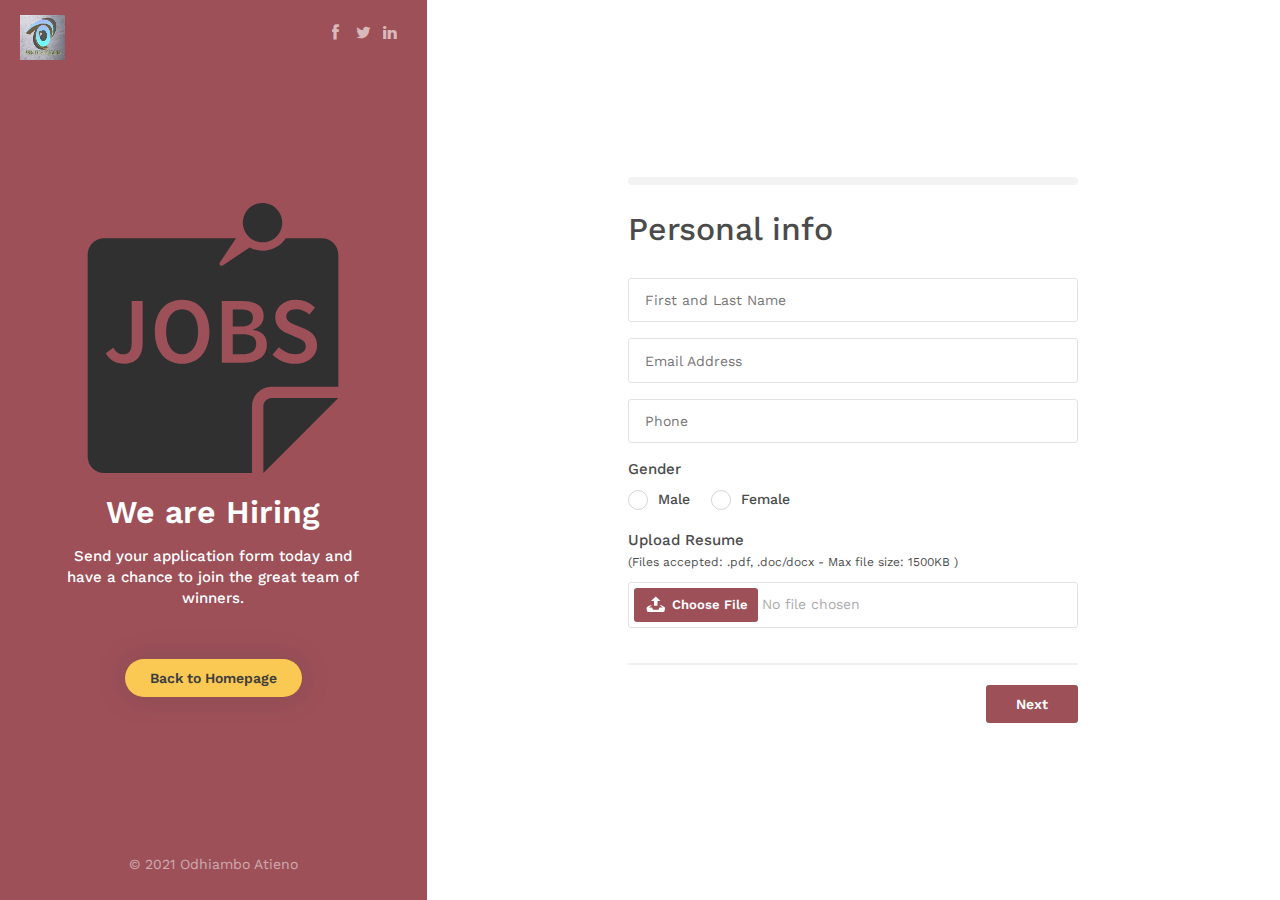
==== index.html @ 54ec1635 "created initial project" ====
<!DOCTYPE html>
<html lang="en">

<head>
    <meta charset="utf-8">
    <meta http-equiv="X-UA-Compatible" content="IE=edge">
    <meta name="viewport" content="width=device-width, initial-scale=1, shrink-to-fit=no">
    <meta name="description" content="Odhiambo Atieno Codes - Job Application Form Wizard with Resume upload and Branch feature">
    <meta name="author" content="Odhiambo">
    <title>Odhiambo Atieno Codes | Job Application </title>

    <!-- Favicons-->
    
    <link rel="apple-touch-icon" type="image/x-icon" href="img/Odhiambo Atieno-sec-logox.png">
    <link rel="apple-touch-icon" type="image/x-icon" sizes="72x72" href="img/Odhiambo Atieno-sec-logox.png">
    <link rel="apple-touch-icon" type="image/x-icon" sizes="114x114" href="img/Odhiambo Atieno-sec-logox.png">
    <link rel="apple-touch-icon" type="image/x-icon" sizes="144x144" href="img/Odhiambo Atieno-sec-logox.png">

    <!-- GOOGLE WEB FONT -->
    <link href="https://fonts.googleapis.com/css?family=Work+Sans:400,500,600" rel="stylesheet">

    <!-- BASE CSS -->
    <link href="css/bootstrap.min.css" rel="stylesheet">
	<link href="css/menu.css" rel="stylesheet">
    <link href="css/style.css" rel="stylesheet">
	<link href="css/vendors.css" rel="stylesheet">

    <!-- YOUR CUSTOM CSS -->
    <link href="css/custom.css" rel="stylesheet">
	
	<!-- MODERNIZR MENU -->
	<script src="js/modernizr.js"></script>

</head>

<body>
	
	<div id="preloader">
		<div data-loader="circle-side"></div>
	</div><!-- /Preload -->
	
	<div id="loader_form">
		<div data-loader="circle-side-2"></div>
	</div><!-- /loader_form -->
	
	
	
	<div class="container-fluid">
	    <div class="row row-height">
	        <div class="col-xl-4 col-lg-4 content-left">
	            <div class="content-left-wrapper">
	                <a href="index.html" id="logo"><img src="img/logo.jpg" alt="" width="45" height="45"></a>
	                <div id="social">
	                    <ul>
	                        <li><a href="https://www.facebook.com/odhiambokatieno/"><i class="icon-facebook"></i></a></li>
	                        <li><a href="https://twitter.com/odhiambokatieno"><i class="icon-twitter"></i></a></li>
	                    <!--    <li><a href="#0"><i class="icon-google"></i></a></li>  -->
	                        <li><a href="linkedin.com/in/odhiamboatieno/"><i class="icon-linkedin"></i></a></li>
	                    </ul>
	                </div>
	                <!-- /social -->
	                <div>
	                    <figure><img src="img/job-post.svg" alt="" class="img-fluid" width="270" height="270"></figure>
	                    <h2>We are Hiring</h2>
	                    <p>Send your application form today and have a chance to join the great team of winners.</p>
	                    <a href="../index.html" class="btn_1 rounded yellow">Back to Homepage</a>
	                    <a href="#start" class="btn_1 rounded mobile_btn yellow">Start Now!</a>
	                </div>
	                <div class="copy">© 2021  Odhiambo Atieno</div>
	            </div>
	            <!-- /content-left-wrapper -->
	        </div>
	        <!-- /content-left -->
	        <div class="col-xl-8 col-lg-8 content-right" id="start">
	            <div id="wizard_container">
	                <div id="top-wizard">
	                    <span id="location"></span>
	                    <div id="progressbar"></div>
	                </div>
	                <!-- /top-wizard -->
	                <form id="wrapped" method="post" enctype="multipart/form-data">
	                    <input id="website" name="website" type="text" value="">
	                    <!-- Leave for Codes protection, read docs for details -->
	                    <div id="middle-wizard">
	                        <div class="step">
	                            <!--<h2 class="section_title">Presentation</h2> -->
	                            <h2 class="main_question">Personal info</h2>
	                            <div class="form-group add_top_30">
	                                <label for="name">First and Last Name</label>
	                                <input type="text" name="name" id="name" class="form-control required" onchange="getVals(this, 'name_field');">
	                            </div>
	                            <div class="form-group">
	                                <label for="email">Email Address</label>
	                                <input type="email" name="email" id="email" class="form-control required" onchange="getVals(this, 'email_field');">
	                            </div>
	                            <div class="form-group">
	                                <label for="phone">Phone</label>
	                                <input type="text" name="phone" id="phone" class="form-control required">
	                            </div>
								<label>Gender</label>
								<div class="form-group radio_input">
								    <label class="container_radio mr-3">Male
								        <input type="radio" name="gender" value="Male" class="required">
								        <span class="checkmark"></span>
								    </label>
								    <label class="container_radio">Female
								        <input type="radio" name="gender" value="Female" class="required">
								        <span class="checkmark"></span>
								    </label>
								</div>
	                            <div class="form-group add_bottom_30 add_top_20">
	                                <label>Upload Resume<br><small>(Files accepted: .pdf, .doc/docx - Max file size: 1500KB )</small></label>
	                                <div class="fileupload">
	                                    <input type="file" name="fileupload" accept=".pdf,application/msword,application/vnd.openxmlformats-officedocument.wordprocessingml.document" class="required">
	                                </div>
	                            </div>
	                        </div>
	                        <!-- /step-->

	                        <!-- /Start Branch ============================== -->
	                        <div class="step" data-state="branchtype">
	                            <h2 class="section_title">Work Availability</h2>
	                            <h3 class="main_question">Are you available for work?</h3>
	                            <div class="form-group">
	                                <label class="container_radio version_2">Full time availability
	                                    <input type="radio" name="availability" value="Full-time" class="required">
	                                    <span class="checkmark"></span>
	                                </label>
	                                <label class="container_radio version_2">Part time availability
	                                    <input type="radio" name="availability" value="Part-time" class="required">
	                                    <span class="checkmark"></span>
	                                </label>
	                                <label class="container_radio version_2">Freelance / Contract availability
	                                    <input type="radio" name="availability" value="Freelance-Contract" class="required">
	                                    <span class="checkmark"></span>
	                                </label>
	                            </div>
	                            <small>* Start branch radio based </small>
	                        </div>

	                        <!-- /Work Availability > Full-time ============================== -->
	                        <div class="branch" id="Full-time">
	                            <div class="step" data-state="end">
	                                <h2 class="section_title">Work Availability</h2>
	                                <h3 class="main_question">Additional info about "Full Time" availability</h3>
	                                <div class="form-group add_bottom_30">
	                                    <label>Minimum salary? (in KSH)</label>
	                                    <label for="minimum_salary_full_time">Choose a range</label>
	                                    <div class="styled-select">
	                                        <select class="form-control required" id="minimum_salary_full_time" name="minimum_salary_full_time">
	                                            <option value="">Choose a range</option>
	                                            <option value="&lt;10k">&lt;10k</option>
	                                            <option value="10-15k">10-15k</option>
	                                            <option value="15-20k">15-20k</option>
	                                            <option value="20-25k">20-25k</option>
	                                            <option value="25-30k">25-30k</option>
	                                            <option value="30-35k">30-35k</option>
	                                            <option value="35-40k">35-40k</option>
	                                            <option value="45-50k">45-50k</option>
	                                            <option value="&gt;50k">&gt;50k</option>
	                                        </select>
	                                    </div>
	                                </div>
	                                <div class="form-group add_bottom_30">
	                                    <label>How soon would you be looking to start?</label>
	                                    <label for="start_availability_full_time">Choose your availability</label>
	                                    <div class="styled-select">
	                                        <select class="form-control required" id="start_availability_full_time" name="start_availability_full_time">
	                                            <option value="">Choose your availability</option>
	                                            <option value="I can start immediately">I can start immediately</option>
	                                            <option value="I need to give 2–4 weeks notice<">I need to give 2–4 weeks notice</option>
	                                            <option value="I am passively browsing">I am passively browsing</option>
	                                            <option value="I will be available in a couple months">I will be available in a couple months</option>
	                                            <option value="I am not sure">I am not sure</option>
	                                        </select>
	                                    </div>
	                                </div>
	                                <label class="custom">Are you willing to work remotely?</label>
	                                <div class="form-group radio_input">
	                                    <label class="container_radio mr-3">Yes
	                                        <input type="radio" name="remotely_full_time" value="Yes" class="required">
	                                        <span class="checkmark"></span>
	                                    </label>
	                                    <label class="container_radio">No
	                                        <input type="radio" name="remotely_full_time" value="No" class="required">
	                                        <span class="checkmark"></span>
	                                    </label>
	                                </div>
	                            </div>
	                        </div>
	                        <!-- /step-->

	                        <!-- /Work Availability > Part-time ============================== -->
	                        <div class="branch" id="Part-time">
	                            <div class="step" data-state="end">
	                                <h2 class="section_title">Work Availability</h2>
	                                <h3 class="main_question">Additional info about "Part Time" availability</h3>
	                                <div class="form-group add_bottom_30">
	                                    <label>Minimum salary? (in USD)</label>
	                                    <label for="minimum_salary_part_time">Choose a range</label>
	                                    <div class="styled-select clearfix">
	                                        <select class="form-control required" id="minimum_salary_part_time" name="minimum_salary_part_time">
	                                            <option value="">Choose a range</option>
	                                            <option value="&lt;2k">&lt;2k</option>
	                                            <option value="3-5k">3-5k</option>
	                                            <option value="5-7k">5-7k</option>
	                                            <option value="7-10k">7-10k</option>
	                                            <option value="&gt;10k">&gt;10k</option>
	                                        </select>
	                                    </div>
	                                </div>
	                                <div class="form-group add_bottom_30">
	                                    <label>How soon would you be looking to start?</label>
	                                     <label for="start_availability_part_time">Choose your availability</label>
	                                    <div class="styled-select clearfix">
	                                        <select class="form-control required" id="start_availability_part_time" name="start_availability_part_time">
	                                            <option value="">Choose your availability</option>
	                                            <option value="I can start immediately">I can start immediately</option>
	                                            <option value="I need to give 2–4 weeks notice<">I need to give 2–4 weeks notice</option>
	                                            <option value="I am passively browsing">I am passively browsing</option>
	                                            <option value="I will be available in a couple months">I will be available in a couple months</option>
	                                            <option value="I am not sure">I am not sure</option>
	                                        </select>
	                                    </div>
	                                </div>
	                                <label class="custom">When you prefer to work?</label>
	                                <div class="form-group radio_input">
	                                    <label class="container_radio mr-3">Morning
	                                        <input type="radio" name="day_preference_part_time" value="Morning" class="required">
	                                        <span class="checkmark"></span>
	                                    </label>
	                                    <label class="container_radio mr-3">Afternoon
	                                        <input type="radio" name="day_preference_part_time" value="Afternoon" class="required">
	                                        <span class="checkmark"></span>
	                                    </label>
	                                    <label class="container_radio">No Preferences
	                                        <input type="radio" name="day_preference_part_time" value="No Preferences" class="required">
	                                        <span class="checkmark"></span>
	                                    </label>
	                                </div>
	                            </div>
	                        </div>
	                        <!-- /step-->

	                        <!-- /Work Availability > Freelance-Contract ============================== -->
	                        <div class="branch" id="Freelance-Contract">
	                            <div class="step" data-state="end">
	                                <h2 class="section_title">Work Availability</h2>
	                                <h3 class="main_question">Additional info about "Freelance/Contract" availability</h3>
	                                <div class="form-group">
	                                    <label for="fixed_rate_contract">Minimum fixed rate? (in USD)</label>
	                                    <input type="text" name="fixed_rate_contract" id="fixed_rate_contract" class="form-control required">
	                                </div>
	                                <div class="form-group">
	                                    <label for="hourly_rate_contract">Minimum hourly rate? (in USD)</label>
	                                    <input type="text" name="hourly_rate_contract" id="hourly_rate_contract" class="form-control required">
	                                </div>
	                                <div class="form-group">
	                                    <label for="minimum_hours_conctract">Minimum hours for a contract?</label>
	                                    <input type="text" name="minimum_hours_conctract" id="minimum_hours_conctract" class="form-control required">
	                                </div>
	                                <label class="custom">Are you willing to work remotely?</label>
	                                <div class="form-group radio_input">
	                                    <label class="container_radio mr-3">Yes
	                                        <input type="radio" name="remotely_contract" value="Yes" class="required">
	                                        <span class="checkmark"></span>
	                                    </label>
	                                    <label class="container_radio">No
	                                        <input type="radio" name="remotely_contract" value="No" class="required">
	                                        <span class="checkmark"></span>
	                                    </label>
	                                </div>
	                            </div>
	                        </div>
	                        <!-- /step-->

	                        <div class="submit step" id="end">
	                            <div class="summary">
	                                <div class="wrapper">
	                                    <h3>Thank your for your time<br><span id="name_field"></span>!</h3>
	                                    <p>We will contat you shorly at the following email address <strong id="email_field"></strong></p>
	                                </div>
	                                <div class="text-center">
	                                    <div class="form-group terms">
	                                        <label class="container_check">Please accept our <a href="#" data-toggle="modal" data-target="#terms-txt">Terms and conditions</a> before Submit
	                                            <input type="checkbox" name="terms" value="Yes" class="required">
	                                            <span class="checkmark"></span>
	                                        </label>
	                                    </div>
	                                </div>
	                            </div>
	                        </div>
	                        <!-- /step last-->

	                    </div>
	                    <!-- /middle-wizard -->
	                    <div id="bottom-wizard">
	                        <button type="button" name="backward" class="backward">Prev</button>
	                        <button type="button" name="forward" class="forward">Next</button>
	                        <button type="submit" name="process" class="submit">Submit</button>
	                    </div>
	                    <!-- /bottom-wizard -->
	                </form>
	            </div>
	            <!-- /Wizard container -->
	        </div>
	        <!-- /content-right-->
	    </div>
	    <!-- /row-->
	</div>
	<!-- /container-fluid -->


		<span></span>
	</div>
	<!-- /cd-overlay-nav -->

	
		<span></span>
	</div>
	<!-- /cd-overlay-content -->

	
	<!-- /menu button -->
	
	<!-- Modal terms -->
	<div class="modal fade" id="terms-txt" tabindex="-1" role="dialog" aria-labelledby="termsLabel" aria-hidden="true">
		<div class="modal-dialog modal-dialog-centered">
			<div class="modal-content">
				<div class="modal-header">
					<h4 class="modal-title" id="termsLabel">Terms and conditions</h4>
					<button type="button" class="close" data-dismiss="modal" aria-hidden="true">&times;</button>
				</div>
				<div class="modal-body">
					<p>Lorem ipsum dolor sit amet, in porro albucius qui, in <strong>nec quod novum accumsan</strong>, mei ludus tamquam dolores id. No sit debitis meliore postulant, per ex prompta alterum sanctus, pro ne quod dicunt sensibus.</p>
					<p>Lorem ipsum dolor sit amet, in porro albucius qui, in nec quod novum accumsan, mei ludus tamquam dolores id. No sit debitis meliore postulant, per ex prompta alterum sanctus, pro ne quod dicunt sensibus. Lorem ipsum dolor sit amet, <strong>in porro albucius qui</strong>, in nec quod novum accumsan, mei ludus tamquam dolores id. No sit debitis meliore postulant, per ex prompta alterum sanctus, pro ne quod dicunt sensibus.</p>
					<p>Lorem ipsum dolor sit amet, in porro albucius qui, in nec quod novum accumsan, mei ludus tamquam dolores id. No sit debitis meliore postulant, per ex prompta alterum sanctus, pro ne quod dicunt sensibus.</p>
				</div>
				<div class="modal-footer">
					<button type="button" class="btn_1" data-dismiss="modal">Close</button>
				</div>
			</div>
			<!-- /.modal-content -->
		</div>
		<!-- /.modal-dialog -->
	</div>
	<!-- /.modal -->
	
	<!-- COMMON SCRIPTS -->
	<script src="js/jquery-3.2.1.min.js"></script>
    <script src="js/common_scripts.min.js"></script>
	<script src="js/velocity.min.js"></script>
	<script src="js/common_functions.js"></script>
	<script src="js/file-validator.js"></script>

	<!-- Wizard script-->
	<script src="js/func_1.js"></script>

</body>
</html>
---- css/menu.css ----
/* -------------------------------- 
Primary style
-------------------------------- */
*, *::after, *::before {
  -webkit-box-sizing: border-box;
  -moz-box-sizing: border-box;
  box-sizing: border-box;
}

*::after, *::before {
  content: '';
}

/* -------------------------------- 
Main components 
-------------------------------- */
.cd-nav-trigger {
  position: absolute;
  display: inline-block;
}

.cd-nav-trigger {
  top: 15px;
  right: 20px;
  height: 44px;
  width: 44px;
  z-index: 5;
  /* image replacement */
  overflow: hidden;
  text-indent: 100%;
  white-space: nowrap;
}
@media (max-width: 991px) {
  .cd-nav-trigger {
    top: 10px;
    right: 15px;
  }
}

.cd-nav-trigger .cd-icon {
  /* icon created in CSS */
  position: absolute;
  left: 50%;
  top: 50%;
  bottom: auto;
  right: auto;
  -webkit-transform: translateX(-50%) translateY(-50%);
  -moz-transform: translateX(-50%) translateY(-50%);
  -ms-transform: translateX(-50%) translateY(-50%);
  -o-transform: translateX(-50%) translateY(-50%);
  transform: translateX(-50%) translateY(-50%);
  display: inline-block;
  width: 18px;
  height: 2px;
  background-color: #222;
  z-index: 10;
}

.cd-nav-trigger .cd-icon::before, .cd-nav-trigger .cd-icon:after {
  /* upper and lower lines of the menu icon */
  position: absolute;
  top: 0;
  right: 0;
  width: 100%;
  height: 100%;
  background-color: #222;
  /* Force Hardware Acceleration in WebKit */
  -webkit-transform: translateZ(0);
  -moz-transform: translateZ(0);
  -ms-transform: translateZ(0);
  -o-transform: translateZ(0);
  transform: translateZ(0);
  -webkit-backface-visibility: hidden;
  backface-visibility: hidden;
  /* apply transition to transform property */
  -webkit-transition: -webkit-transform .3s;
  -moz-transition: -moz-transform .3s;
  transition: transform .3s;
}

.cd-nav-trigger .cd-icon::before {
  -webkit-transform: translateY(-6px) rotate(0deg);
  -moz-transform: translateY(-6px) rotate(0deg);
  -ms-transform: translateY(-6px) rotate(0deg);
  -o-transform: translateY(-6px) rotate(0deg);
  transform: translateY(-6px) rotate(0deg);
}

.cd-nav-trigger .cd-icon::after {
  -webkit-transform: translateY(6px) rotate(0deg);
  -moz-transform: translateY(6px) rotate(0deg);
  -ms-transform: translateY(6px) rotate(0deg);
  -o-transform: translateY(6px) rotate(0deg);
  transform: translateY(6px) rotate(0deg);
}

.cd-nav-trigger::before, .cd-nav-trigger::after {
  /* 2 rounded colored backgrounds for the menu icon */
  position: absolute;
  top: 0;
  left: 0;
  border-radius: 50%;
  height: 100%;
  width: 100%;
  /* Force Hardware Acceleration in WebKit */
  -webkit-transform: translateZ(0);
  -moz-transform: translateZ(0);
  -ms-transform: translateZ(0);
  -o-transform: translateZ(0);
  transform: translateZ(0);
  -webkit-backface-visibility: hidden;
  backface-visibility: hidden;
  -webkit-transition-property: -webkit-transform;
  -moz-transition-property: -moz-transform;
  transition-property: transform;
}

.cd-nav-trigger::before {
  background-color: #ededed;
  -webkit-transform: scale(1);
  -moz-transform: scale(1);
  -ms-transform: scale(1);
  -o-transform: scale(1);
  transform: scale(1);
  -webkit-transition-duration: 0.3s;
  -moz-transition-duration: 0.3s;
  transition-duration: 0.3s;
  -webkit-transition-delay: 0.4s;
  -moz-transition-delay: 0.4s;
  transition-delay: 0.4s;
}
@media (max-width: 991px) {
  .cd-nav-trigger::before {
    background-color: #fff;
  }
}

@media (max-width: 991px) {
  header .cd-nav-trigger::before {
    background-color: #ededed;
  }
}

.cd-nav-trigger::after {
  background-color: #ededed;
  -webkit-transform: scale(0);
  -moz-transform: scale(0);
  -ms-transform: scale(0);
  -o-transform: scale(0);
  transform: scale(0);
  -webkit-transition-duration: 0s;
  -moz-transition-duration: 0s;
  transition-duration: 0s;
  -webkit-transition-delay: 0s;
  -moz-transition-delay: 0s;
  transition-delay: 0s;
}

.cd-nav-trigger.close-nav::before {
  /* user clicks on the .cd-nav-trigger element - 1st rounded background disappears */
  -webkit-transform: scale(0);
  -moz-transform: scale(0);
  -ms-transform: scale(0);
  -o-transform: scale(0);
  transform: scale(0);
}

.cd-nav-trigger.close-nav::after {
  /* user clicks on the .cd-nav-trigger element - 2nd rounded background appears */
  -webkit-transform: scale(1);
  -moz-transform: scale(1);
  -ms-transform: scale(1);
  -o-transform: scale(1);
  transform: scale(1);
  -webkit-transition-duration: 0.3s;
  -moz-transition-duration: 0.3s;
  transition-duration: 0.3s;
  -webkit-transition-delay: 0.4s;
  -moz-transition-delay: 0.4s;
  transition-delay: 0.4s;
}

.cd-nav-trigger.close-nav .cd-icon {
  /* user clicks on the .cd-nav-trigger element - transform the icon */
  background-color: transparent;
}

.cd-nav-trigger.close-nav .cd-icon::before, .cd-nav-trigger.close-nav .cd-icon::after {
  background-color: #222;
}

.cd-nav-trigger.close-nav .cd-icon::before {
  -webkit-transform: translateY(0) rotate(45deg);
  -moz-transform: translateY(0) rotate(45deg);
  -ms-transform: translateY(0) rotate(45deg);
  -o-transform: translateY(0) rotate(45deg);
  transform: translateY(0) rotate(45deg);
}

.cd-nav-trigger.close-nav .cd-icon::after {
  -webkit-transform: translateY(0) rotate(-45deg);
  -moz-transform: translateY(0) rotate(-45deg);
  -ms-transform: translateY(0) rotate(-45deg);
  -o-transform: translateY(0) rotate(-45deg);
  transform: translateY(0) rotate(-45deg);
}

.cd-primary-nav {
  /* by default it's hidden */
  position: fixed;
  left: 0;
  top: 0;
  height: 100%;
  width: 100%;
  padding: 80px 5%;
  z-index: 3;
  background-color: #fff;
  overflow: auto;
  /* this fixes the buggy scrolling on webkit browsers - mobile devices only - when overflow property is applied */
  -webkit-overflow-scrolling: touch;
  visibility: hidden;
  opacity: 0;
  -webkit-transition: visibility 0s, opacity 0.3s;
  -moz-transition: visibility 0s, opacity 0.3s;
  transition: visibility 0s, opacity 0.3s;
}

ul.cd-primary-nav {
  list-style: none;
  padding: 80px 0 0 0;
  margin: 0;
}

.cd-primary-nav li {
  margin: 1.2em 0;
  text-align: center;
  text-transform: capitalize;
}

.cd-primary-nav a {
  -webkit-font-smoothing: antialiased;
  -moz-osx-font-smoothing: grayscale;
  -webkit-transition: color 0.2s;
  -moz-transition: color 0.2s;
  transition: color 0.2s;
  color: #777;
  font-size: 18px;
}

.no-touch .cd-primary-nav a:hover {
  color: #872832;
}

.cd-primary-nav.fade-in {
  /* navigation visible at the end of the circle animation */
  visibility: visible;
  opacity: 1;
}

@media only screen and (min-width: 768px) {
  .cd-primary-nav li {
    margin: 2em 0;
  }

  .cd-primary-nav a {
    font-size: 21px;
  }
}
@media only screen and (min-width: 1170px) {
  .cd-primary-nav li {
    margin: 2.6em 0;
  }

  .cd-primary-nav a {
    font-size: 24px;
  }
}
.cd-overlay-nav, .cd-overlay-content {
  /* containers of the 2 main rounded backgrounds - these containers are used to position the rounded bgs behind the menu icon */
  position: fixed;
  top: 18px;
  right: 5%;
  height: 4px;
  width: 4px;
  -webkit-transform: translateX(-20px) translateY(20px);
  -moz-transform: translateX(-20px) translateY(20px);
  -ms-transform: translateX(-20px) translateY(20px);
  -o-transform: translateX(-20px) translateY(20px);
  transform: translateX(-20px) translateY(20px);
}

.cd-overlay-nav span, .cd-overlay-content span {
  display: inline-block;
  position: absolute;
  border-radius: 50%;
  /* Force Hardware Acceleration in WebKit */
  -webkit-transform: translateZ(0);
  -moz-transform: translateZ(0);
  -ms-transform: translateZ(0);
  -o-transform: translateZ(0);
  transform: translateZ(0);
  -webkit-backface-visibility: hidden;
  backface-visibility: hidden;
  will-change: transform;
  -webkit-transform-origin: 50% 50%;
  -moz-transform-origin: 50% 50%;
  -ms-transform-origin: 50% 50%;
  -o-transform-origin: 50% 50%;
  transform-origin: 50% 50%;
  -webkit-transform: scale(0);
  -moz-transform: scale(0);
  -ms-transform: scale(0);
  -o-transform: scale(0);
  transform: scale(0);
}

.cd-overlay-nav.is-hidden, .cd-overlay-content.is-hidden {
  /* background fades out at the end of the animation */
  opacity: 0;
  visibility: hidden;
  -webkit-transition: opacity .3s 0s, visibility 0s .3s;
  -moz-transition: opacity .3s 0s, visibility 0s .3s;
  transition: opacity .3s 0s, visibility 0s .3s;
}

.cd-overlay-nav {
  /* main rounded colored bg 1 */
  z-index: 2;
}

.cd-overlay-nav span {
  background-color: #872832;
}

.cd-overlay-content {
  /* main rounded colored bg 2 */
  z-index: 4;
}

.cd-overlay-content span {
  background-color: #872832;
}
---- css/style.css ----
/*
Theme Name: Odhiambo Atieno Codes v 1.0
Theme URI: http://www.Odhiambo.com/ponteza/
Author: Odhiambo
Author URI: http://themeforest.net/user/Odhiambo/

[Table of contents] 

1. SITE STRUCTURE and TYPOGRAPHY
- 1.1 Typography
- 1.2 Buttons
- 1.3 Structure

2. CONTENT
- 2.1 Wizard
- 2.2 Success submit
- 2.3 Inner pages

3. COMMON
- 3.1 Misc
- 3.2 Spacing
- 3.3 Float Labels

/*============================================================================================*/
/* 1.  SITE STRUCTURE and TYPOGRAPHY */
/*============================================================================================*/
/*-------- 1.1 Typography --------*/
/* rem reference
10px = 0.625rem
12px = 0.75rem
14px = 0.875rem
16px = 1rem (base)
18px = 1.125rem
20px = 1.25rem
24px = 1.5rem
30px = 1.875rem
32px = 2rem
*/
html,
body {
  height: 100%;
}

html * {
  -webkit-font-smoothing: antialiased;
  -moz-osx-font-smoothing: grayscale;
}

body {
  background: #fff;
  font-size: 15px;
  font-size: 0.9375rem;
  line-height: 1.4;
  font-family: "Work Sans", Arial, sans-serif;
  color: #555;
}

h1,
h2,
h3,
h4,
h5,
h6 {
  color: #222;
}

p {
  margin-bottom: 25px;
}

strong {
  font-weight: 500;
}

label {
  font-weight: 500;
  margin-bottom: 5px;
  color: #222;
}

hr {
  margin: 30px 0 30px 0;
  border-color: #ddd;
}

ul, ol {
  list-style: none;
  margin: 0 0 25px 0;
  padding: 0;
}

/*General links color*/
a {
  color: #872832;
  text-decoration: none;
  -moz-transition: all 0.3s ease-in-out;
  -o-transition: all 0.3s ease-in-out;
  -webkit-transition: all 0.3s ease-in-out;
  -ms-transition: all 0.3s ease-in-out;
  transition: all 0.3s ease-in-out;
  outline: none;
}
a:hover, a:focus {
  color: #111;
  text-decoration: none;
  outline: none;
}

a.animated_link {
  position: relative;
  text-decoration: none;
}

a.animated_link {
  position: relative;
  text-decoration: none;
}
a.animated_link:before {
  content: "";
  position: absolute;
  width: 100%;
  height: 1px;
  bottom: -5px;
  opacity: 1;
  left: 0;
  background-color: #872832;
  visibility: hidden;
  -webkit-transform: scaleX(0);
  transform: scaleX(0);
  -moz-transition: all 0.3s ease;
  -o-transition: all 0.3s ease;
  -webkit-transition: all 0.3s ease;
  -ms-transition: all 0.3s ease;
  transition: all 0.3s ease;
}
a.animated_link:hover:before {
  visibility: visible;
  -webkit-transform: scaleX(1);
  transform: scaleX(1);
}

a.animated_link.active {
  position: relative;
  text-decoration: none;
  color: #872832;
}
a.animated_link.active:before {
  content: "";
  position: absolute;
  width: 100%;
  height: 1px;
  bottom: -5px;
  opacity: 1;
  left: 0;
  background-color: #872832;
  visibility: visible;
  -webkit-transform: scaleX(1);
  transform: scaleX(1);
}

/*-------- 1.2 Buttons --------*/
a.btn_1,
.btn_1 {
  border: none;
  color: #fff;
  background: #872832;
  outline: none;
  cursor: pointer;
  display: inline-block;
  text-decoration: none;
  padding: 12px 25px;
  color: #fff;
  font-weight: 600;
  text-align: center;
  line-height: 1;
  -moz-transition: all 0.3s ease-in-out;
  -o-transition: all 0.3s ease-in-out;
  -webkit-transition: all 0.3s ease-in-out;
  -ms-transition: all 0.3s ease-in-out;
  transition: all 0.3s ease-in-out;
  -webkit-border-radius: 3px;
  -moz-border-radius: 3px;
  -ms-border-radius: 3px;
  border-radius: 3px;
  font-size: 14px;
  font-size: 0.875rem;
}
a.btn_1:hover,
.btn_1:hover {
  background-color: #d80075;
}
a.btn_1.full-width,
.btn_1.full-width {
  display: block;
  width: 100%;
  text-align: center;
  margin-bottom: 5px;
}
a.btn_1.small,
.btn_1.small {
  padding: 7px 10px;
  font-size: 13px;
  font-size: 0.8125rem;
}
a.btn_1.medium,
.btn_1.medium {
  font-size: 16px;
  font-size: 1rem;
  padding: 18px 30px;
}
a.btn_1.rounded,
.btn_1.rounded {
  -webkit-border-radius: 25px !important;
  -moz-border-radius: 25px !important;
  -ms-border-radius: 25px !important;
  border-radius: 25px !important;
  -webkit-box-shadow: 0px 0px 30px 0px rgba(0, 0, 0, 0.2);
  -moz-box-shadow: 0px 0px 30px 0px rgba(0, 0, 0, 0.2);
  box-shadow: 0px 0px 30px 0px rgba(0, 0, 0, 0.2);
}
a.btn_1.yellow,
.btn_1.yellow {
  background: #f8bd2c;
  color: #111;
}
a.btn_1.yellow:hover,
.btn_1.yellow:hover {
  background-color: #d80075;
  color: #fff;
}

/*-------- 1.3 Structure --------*/
/* Preloader */
#preloader {
  position: fixed;
  top: 0;
  left: 0;
  right: 0;
  width: 100%;
  height: 100%;
  bottom: 0;
  background-color: #fff;
  z-index: 999999;
}

[data-loader="circle-side"] {
  position: absolute;
  width: 50px;
  height: 50px;
  top: 50%;
  left: 50%;
  margin-left: -25px;
  margin-top: -25px;
  -webkit-animation: circle infinite .95s linear;
  -moz-animation: circle infinite .95s linear;
  -o-animation: circle infinite .95s linear;
  animation: circle infinite .95s linear;
  border: 2px solid #333;
  border-top-color: rgba(0, 0, 0, 0.2);
  border-right-color: rgba(0, 0, 0, 0.2);
  border-bottom-color: rgba(0, 0, 0, 0.2);
  border-radius: 100%;
}

#loader_form {
  position: fixed;
  top: 0;
  left: 0;
  right: 0;
  width: 100%;
  height: 100%;
  bottom: 0;
  background-color: #fff;
  background-color: rgba(255, 255, 255, 0.6);
  z-index: 999999;
  display: none;
}

[data-loader="circle-side-2"] {
  position: absolute;
  width: 50px;
  height: 50px;
  top: 50%;
  left: 50%;
  margin-left: -25px;
  margin-top: -25px;
  -webkit-animation: circle infinite .95s linear;
  -moz-animation: circle infinite .95s linear;
  -o-animation: circle infinite .95s linear;
  animation: circle infinite .95s linear;
  border: 2px solid #333;
  border-top-color: rgba(0, 0, 0, 0.2);
  border-right-color: rgba(0, 0, 0, 0.2);
  border-bottom-color: rgba(0, 0, 0, 0.2);
  border-radius: 100%;
}

@-webkit-keyframes circle {
  0% {
    -webkit-transform: rotate(0);
    -ms-transform: rotate(0);
    -o-transform: rotate(0);
    transform: rotate(0);
  }
  100% {
    -webkit-transform: rotate(360deg);
    -ms-transform: rotate(360deg);
    -o-transform: rotate(360deg);
    transform: rotate(360deg);
  }
}
@-moz-keyframes circle {
  0% {
    -webkit-transform: rotate(0);
    -ms-transform: rotate(0);
    -o-transform: rotate(0);
    transform: rotate(0);
  }
  100% {
    -webkit-transform: rotate(360deg);
    -ms-transform: rotate(360deg);
    -o-transform: rotate(360deg);
    transform: rotate(360deg);
  }
}
@-o-keyframes circle {
  0% {
    -webkit-transform: rotate(0);
    -ms-transform: rotate(0);
    -o-transform: rotate(0);
    transform: rotate(0);
  }
  100% {
    -webkit-transform: rotate(360deg);
    -ms-transform: rotate(360deg);
    -o-transform: rotate(360deg);
    transform: rotate(360deg);
  }
}
@keyframes circle {
  0% {
    -webkit-transform: rotate(0);
    -ms-transform: rotate(0);
    -o-transform: rotate(0);
    transform: rotate(0);
  }
  100% {
    -webkit-transform: rotate(360deg);
    -ms-transform: rotate(360deg);
    -o-transform: rotate(360deg);
    transform: rotate(360deg);
  }
}
.row-height {
  height: 100vh;
}
@media (max-width: 991px) {
  .row-height {
    height: auto;
  }
}

.content-left {
  background-color: #872832;
  padding: 0;
}

.content-left-wrapper {
  display: flex;
  justify-content: center;
  align-items: center;
  height: 100%;
  min-height: 100%;
  padding: 60px 60px 35px 60px;
  color: #fff;
  text-align: center;
  position: relative;
}
@media (max-width: 991px) {
  .content-left-wrapper {
    height: auto;
    padding: 95px 30px 35px 30px;
  }
}
@media (max-width: 767px) {
  .content-left-wrapper {
    padding: 95px 15px 35px 15px;
  }
}
@media (max-width: 991px) {
  .content-left-wrapper figure img {
    height: 200px;
  }
}
.content-left-wrapper h2 {
  color: #fff;
  font-size: 32px;
  font-size: 2rem;
  margin: 20px 0 15px 0;
  font-weight: 600;
}
@media (max-width: 767px) {
  .content-left-wrapper h2 {
    font-size: 26px;
    font-size: 1.625rem;
  }
}
.content-left-wrapper p {
  font-size: 15px;
  font-size: 0.9375rem;
  font-weight: 500;
}
@media (max-width: 767px) {
  .content-left-wrapper p {
    font-size: 14px;
    font-size: 0.875rem;
  }
}
.content-left-wrapper .copy {
  font-size: 14px;
  font-size: 0.875rem;
}
.content-left-wrapper .btn_1 {
  margin: 25px 0 25px 0;
}
@media (max-width: 991px) {
  .content-left-wrapper .btn_1 {
    display: none;
  }
}
.content-left-wrapper .btn_1.mobile_btn {
  display: none;
}
@media (max-width: 767px) {
  .content-left-wrapper .btn_1.mobile_btn {
    margin: 5px 0 30px 0;
    display: inline-block;
  }
}

.content-right {
  padding: 60px;
  height: 100%;
  min-height: 100%;
  overflow-y: scroll;
  display: flex;
  justify-content: center;
  align-items: center;
}
@media (max-width: 991px) {
  .content-right {
    height: auto;
    padding: 30px 15px;
  }
}

a#logo {
  position: absolute;
  left: 20px;
  top: 15px;
  display: block;
  height: 35px;
}
@media (max-width: 991px) {
  a#logo {
    left: 15px;
    top: 10px;
  }
}

#social {
  position: absolute;
  top: 15px;
  right: 20px;
}
@media (max-width: 991px) {
  #social {
    right: 70px;
  }
}
#social ul {
  margin: 0;
  padding: 0;
  text-align: center;
}
#social ul li {
  float: left;
  margin: 0 5px 10px 0;
  list-style: none;
}
#social ul li a {
  color: #fff;
  opacity: 0.6;
  text-align: center;
  line-height: 35px;
  display: block;
  font-size: 16px;
  font-size: 1rem;
  -moz-transition: all 0.3s ease-in-out;
  -o-transition: all 0.3s ease-in-out;
  -webkit-transition: all 0.3s ease-in-out;
  -ms-transition: all 0.3s ease-in-out;
  transition: all 0.3s ease-in-out;
}
#social ul li a:hover {
  opacity: 1;
}

.copy {
  position: absolute;
  bottom: 25px;
  left: 0;
  width: 100%;
  opacity: 0.5;
}
@media (max-width: 991px) {
  .copy {
    display: none;
  }
}

/*============================================================================================*/
/* 2.  CONTENT */
/*============================================================================================*/
/*-------- 2.1 Wizard --------*/
#left_form {
  text-align: center;
}
#left_form h2 {
  font-size: 28px;
  font-size: 1.75rem;
  color: #0686D8;
}
@media (max-width: 767px) {
  #left_form figure img {
    height: 130px;
    width: auto;
  }
}

input#website {
  display: none;
}

#wizard_container {
  width: 450px;
}
@media (max-width: 767px) {
  #wizard_container {
    width: 100%;
  }
}

h2.section_title {
  display: block;
  font-size: 26px;
  font-size: 1.625rem;
  margin-bottom: 5px;
  font-weight: 600;
}

h3.main_question {
  margin: 0 0 30px 0;
  padding: 0;
  font-weight: 500;
  font-size: 19px;
  font-size: 1.1875rem;
}

/* Wizard Buttons*/
button.backward,
button.forward,
button.submit {
  border: none;
  color: #fff;
  text-decoration: none;
  transition: background .5s ease;
  -moz-transition: background .5s ease;
  -webkit-transition: background .5s ease;
  -o-transition: background .5s ease;
  display: inline-block;
  cursor: pointer;
  outline: none;
  text-align: center;
  background: #872832;
  position: relative;
  font-size: 14px;
  font-size: 0.875rem;
  font-weight: 600;
  -webkit-border-radius: 3px;
  -moz-border-radius: 3px;
  -ms-border-radius: 3px;
  border-radius: 3px;
  line-height: 1;
  padding: 12px 30px;
}

button.backward {
  color: #777;
  background: #e8e8e8;
}

button[disabled] {
  display: none;
}

.backward:hover,
.forward:hover {
  background: #d80075;
  color: #fff;
}

#top-wizard {
  padding-bottom: 25px;
}

#bottom-wizard {
  border-top: 2px solid #ededed;
  padding-top: 20px;
  text-align: right;
  margin-top: 30px;
}

.ui-widget-content {
  background-color: transparent;
}

.ui-widget-content a {
  color: #222222;
}

.ui-widget-header {
  background: #6C3;
  -webkit-border-radius: 10px;
  -moz-border-radius: 10px;
  -ms-border-radius: 10px;
  border-radius: 10px;
}

.ui-widget-header a {
  color: #222222;
}

.ui-progressbar {
  height: 8px;
  width: 100%;
  -webkit-border-radius: 15px;
  -moz-border-radius: 15px;
  -ms-border-radius: 15px;
  border-radius: 15px;
}

#location {
  font-size: 12px;
  font-size: 0.75rem;
}

#progressbar {
  -webkit-border-radius: 5px;
  -moz-border-radius: 5px;
  -ms-border-radius: 5px;
  border-radius: 5px;
  background-color: #f0f0f0;
  overflow: hidden;
}

.ui-progressbar .ui-progressbar-value {
  height: 100%;
  -webkit-transition: all 0.2s ease;
  transition: all 0.2s ease;
}

.summary {
  text-align: center;
}
.summary .wrapper {
  padding: 60px 30px;
}
.summary h3 {
  margin-bottom: 25px;
}
.summary label {
  font-weight: 500;
}

/*-------- 2.2 Success submit --------*/
#success {
  position: absolute;
  top: 50%;
  left: 50%;
  width: 300px;
  height: 190px;
  margin-top: -85px;
  margin-left: -150px;
  text-align: center;
}
#success h4 {
  font-weight: 400;
  margin: 20px 0 0 0;
  font-size: 18px;
  font-size: 1.125rem;
}
#success h4 span {
  display: block;
  margin-bottom: 0;
  font-weight: 500;
  font-size: 21px;
  font-size: 1.3125rem;
}

@-webkit-keyframes checkmark {
  0% {
    stroke-dashoffset: 50px;
  }
  100% {
    stroke-dashoffset: 0;
  }
}
@-ms-keyframes checkmark {
  0% {
    stroke-dashoffset: 50px;
  }
  100% {
    stroke-dashoffset: 0;
  }
}
@keyframes checkmark {
  0% {
    stroke-dashoffset: 50px;
  }
  100% {
    stroke-dashoffset: 0;
  }
}
@-webkit-keyframes checkmark-circle {
  0% {
    stroke-dashoffset: 240px;
  }
  100% {
    stroke-dashoffset: 480px;
  }
}
@-ms-keyframes checkmark-circle {
  0% {
    stroke-dashoffset: 240px;
  }
  100% {
    stroke-dashoffset: 480px;
  }
}
@keyframes checkmark-circle {
  0% {
    stroke-dashoffset: 240px;
  }
  100% {
    stroke-dashoffset: 480px;
  }
}
.inlinesvg .svg svg {
  display: inline;
}

.icon--order-success.svg:before {
  width: auto;
  margin: 0;
}

.icon--order-success svg path {
  -webkit-animation: checkmark 0.25s ease-in-out 0.7s backwards;
  animation: checkmark 0.25s ease-in-out 0.7s backwards;
}

.icon--order-success svg circle {
  -webkit-animation: checkmark-circle 0.6s ease-in-out backwards;
  animation: checkmark-circle 0.6s ease-in-out backwards;
}

/*-------- 2.3 Inner pages --------*/
header {
  position: relative;
  padding: 15px 0;
  background-color: #fff;
  border-bottom: 1px solid #d9e1e6;
}
header .cd-nav-trigger {
  top: 0;
}
header #social {
  right: 80px;
  top: 5px;
}
header #social ul li a {
  color: #333;
}

/* Footer */
footer {
  border-top: 1px solid #ededed;
  padding: 30px 0;
}
footer p {
  margin: 0;
  padding: 0;
  float: right;
}
@media (max-width: 991px) {
  footer p {
    float: none;
  }
}
footer ul {
  float: left;
  margin: 0;
  padding: 0;
}
@media (max-width: 991px) {
  footer ul {
    float: none;
    margin-top: 10px;
  }
}
footer ul li {
  display: inline-block;
  margin-right: 15px;
}
footer ul li:after {
  content: "|";
  font-weight: 300;
  position: relative;
  left: 9px;
  color: #999;
}
footer ul li:last-child {
  margin-right: 0;
}
footer ul li:last-child:after {
  content: "";
}
footer ul li a {
  color: #555;
}
footer ul li a:hover {
  color: #121921;
}

.main_title {
  text-align: center;
}
.main_title h2 {
  margin: 0 0 10px 0;
  padding: 0;
  font-size: 42px;
  font-size: 2.625rem;
  color: #872832;
  text-transform: uppercase;
}
@media (max-width: 767px) {
  .main_title h2 {
    font-size: 32px;
    font-size: 2rem;
  }
}
.main_title h2 em {
  display: block;
  width: 40px;
  height: 4px;
  background-color: #ededed;
  margin: auto;
  -webkit-border-radius: 5px;
  -moz-border-radius: 5px;
  -ms-border-radius: 5px;
  border-radius: 5px;
  margin-bottom: 15px;
}
.main_title p {
  font-size: 18px;
  font-size: 1.125rem;
  padding: 0 10%;
  margin-bottom: 45px;
  color: #777;
}
@media (max-width: 767px) {
  .main_title p {
    font-size: 16px;
    font-size: 1rem;
  }
}

.owl-theme .owl-dots .owl-dot.active span,
.owl-theme .owl-dots .owl-dot:hover span {
  background: #872832 !important;
}

main#general_page {
  background-color: #fff;
}

iframe#map_iframe {
  width: 100%;
  height: 450px;
  border: 0;
}
@media (max-width: 991px) {
  iframe#map_iframe {
    height: 400px;
  }
}

.box_style_2 {
  background-color: #f8f8f8;
  padding: 25px 30px 30px 30px;
  position: relative;
  margin-bottom: 25px;
}
.box_style_2 .form-control {
  background-color: #fff !important;
}

.box_style_2 hr {
  margin: 10px -30px 20px -30px;
  border: 0;
  border-top: 2px solid #fff;
}

ul.contacts_info {
  list-style: none;
  padding: 0;
  margin: 15px 0 0 0;
}

ul.contacts_info li {
  margin-bottom: 15px;
}

ul.contacts_info li:last-child {
  margin-bottom: 0;
}

.error_message {
  font-weight: 500;
  color: red;
  padding-bottom: 10px;
}

.parallax_window_in {
  height: 420px;
  position: relative;
  display: table;
  width: 100%;
}

#sub_content_in {
  display: table-cell;
  padding: 45px 15% 0 15%;
  vertical-align: middle;
  text-align: center;
  background: rgba(0, 0, 0, 0.5);
}
@media (max-width: 767px) {
  #sub_content_in {
    padding: 45px 30px 0 30px;
  }
}
#sub_content_in h1 {
  color: #fff;
  font-weight: 600;
  text-transform: uppercase;
  font-size: 46px;
  font-size: 46px;
  font-size: 2.875rem;
  margin-bottom: 0;
}
@media (max-width: 767px) {
  #sub_content_in h1 {
    font-size: 36px;
    font-size: 2.25rem;
  }
}
#sub_content_in p {
  color: #fff;
  font-size: 24px;
  font-size: 1.5rem;
  font-weight: 300;
}
@media (max-width: 767px) {
  #sub_content_in p {
    font-size: 21px;
    font-size: 1.3125rem;
  }
}

.container_styled_1 {
  background: #f9f9f9;
}

.team-item-img {
  position: relative;
}

.team-item-img .team-item-detail {
  background: none repeat scroll 0 0 rgba(0, 0, 0, 0.8);
  text-align: center;
  color: #fff;
  display: -webkit-flex;
  display: flex;
  height: 100%;
  width: 100%;
  position: absolute;
  top: 0;
  left: 0;
  opacity: 0;
  visibility: hidden;
  overflow: hidden;
  transition: all 0.5s ease-in-out 0s;
  -moz-transition: all 0.5s ease-in-out 0s;
  -webkit-transition: all 0.5s ease-in-out 0s;
  -o-transition: all 0.5s ease-in-out 0s;
}

.team-item:hover .team-item-detail {
  opacity: 1;
  visibility: visible;
}

.team-item-img .team-item-detail .team-item-detail-inner {
  margin: auto;
  padding: 25px;
}

.team-item-detail-inner h4 {
  color: #fff;
  text-transform: uppercase;
  font-weight: 500;
}

.team-item-detail-inner .social {
  margin: 0 0px 25px 0px;
  padding: 0px;
}

.team-item-detail-inner .social li {
  list-style: none;
  display: inline-block;
  margin: 0px 5px;
}
.team-item-detail-inner .social li a {
  color: #fff;
}
.team-item-detail-inner .social li a:hover {
  color: #d80075;
}

.team-item-info {
  padding-top: 15px;
  text-align: center;
  text-transform: uppercase;
}
.team-item-info h4 {
  margin-bottom: 0px;
}

/*============================================================================================*/
/* 3.  COMMON */
/*============================================================================================*/
/*-------- 3.1 Misc --------*/
.body_bg_2 {
  background-color: #f7f8fc;
}

.modal-content {
  border: none;
  -webkit-box-shadow: 0px 0px 20px 0px rgba(0, 0, 0, 0.3);
  -moz-box-shadow: 0px 0px 20px 0px rgba(0, 0, 0, 0.3);
  box-shadow: 0px 0px 20px 0px rgba(0, 0, 0, 0.3);
}

.form-group {
  position: relative;
}
.form-group.terms {
  background-color: #f9f9f9;
  padding: 12px 0 0 0;
  text-align: left;
  padding: 8px 5px 5px 8px;
}
.form-group.terms .container_check {
  margin-bottom: 3px;
}
.form-group i {
  font-size: 18px;
  font-size: 1.125rem;
  position: absolute;
  right: 5px;
  top: 11px;
  color: #ccc;
  width: 25px;
  height: 25px;
  display: block;
  font-weight: 400 !important;
}

span.error {
  -moz-transition: all 0.3s ease-in-out;
  -o-transition: all 0.3s ease-in-out;
  -webkit-transition: all 0.3s ease-in-out;
  -ms-transition: all 0.3s ease-in-out;
  transition: all 0.3s ease-in-out;
  font-size: 12px;
  position: absolute;
  -webkit-border-radius: 3px;
  -moz-border-radius: 3px;
  border-radius: 3px;
  top: -20px;
  right: -15px;
  z-index: 2;
  height: 25px;
  line-height: 1;
  background-color: #e34f4f;
  color: #fff;
  font-weight: normal;
  display: inline-block;
  padding: 6px 8px;
}
span.error:after {
  content: '';
  position: absolute;
  border-style: solid;
  border-width: 0 6px 6px 0;
  border-color: transparent #e34f4f;
  display: block;
  width: 0;
  z-index: 1;
  bottom: -6px;
  left: 20%;
}

.container_radio.version_2 .error, .container_check.version_2 .error {
  left: -15px;
  top: -30px;
  right: inherit;
}

.radio_input .error {
  left: -15px;
  top: -30px;
  right: inherit;
}

.styled-select span.error {
  top: -20px;
}

.terms span.error {
  top: -30px;
  left: -15px;
  right: inherit;
}

.form-control {
  border: 1px solid #ddd;
  -webkit-border-radius: 3px;
  -moz-border-radius: 3px;
  -ms-border-radius: 3px;
  border-radius: 3px;
  font-size: 14px;
  font-size: 0.875rem;
  height: calc(2.65rem + 2px);
}
.form-control:focus {
  box-shadow: none;
  border-color: #872832;
}

/* Checkbox style */
.container_check {
  display: block;
  position: relative;
  font-size: 14px;
  font-size: 0.875rem;
  padding-left: 30px;
  line-height: 1.3;
  margin-bottom: 10px;
  cursor: pointer;
  -webkit-user-select: none;
  -moz-user-select: none;
  -ms-user-select: none;
  user-select: none;
  font-weight: 400;
}
.container_check input {
  position: absolute;
  opacity: 0;
  cursor: pointer;
}
.container_check input:checked ~ .checkmark {
  background-color: #872832;
  border: 1px solid transparent;
}
.container_check .checkmark {
  position: absolute;
  top: 0;
  left: 0;
  height: 20px;
  width: 20px;
  border: 1px solid #ddd;
  background-color: #fff;
  -webkit-border-radius: 3px;
  -moz-border-radius: 3px;
  -ms-border-radius: 3px;
  border-radius: 3px;
  -moz-transition: all 0.3s ease-in-out;
  -o-transition: all 0.3s ease-in-out;
  -webkit-transition: all 0.3s ease-in-out;
  -ms-transition: all 0.3s ease-in-out;
  transition: all 0.3s ease-in-out;
}
.container_check .checkmark:after {
  content: "";
  position: absolute;
  display: none;
  left: 7px;
  top: 3px;
  width: 5px;
  height: 10px;
  border: solid white;
  border-width: 0 2px 2px 0;
  -webkit-transform: rotate(45deg);
  -ms-transform: rotate(45deg);
  transform: rotate(45deg);
}
.container_check.version_2 {
  padding: 13px 15px 13px 45px;
  background-color: #fff;
  -webkit-border-radius: 3px;
  -moz-border-radius: 3px;
  -ms-border-radius: 3px;
  border-radius: 3px;
  border: 1px solid #ddd;
  min-height: 30px;
  font-weight: 400;
}
.container_check.version_2 .checkmark {
  height: 24px;
  width: 24px;
  top: 10px;
  left: 10px;
}
.container_check.version_2 .checkmark:after {
  top: 5px;
  left: 8px;
  width: 5px;
  height: 10px;
}

.container_check input:checked ~ .checkmark:after {
  display: block;
}

/* Radio buttons */
.container_radio {
  display: block;
  position: relative;
  font-size: 14px;
  font-size: 0.875rem;
  padding-left: 30px;
  line-height: 1.3;
  margin-bottom: 10px;
  cursor: pointer;
  -webkit-user-select: none;
  -moz-user-select: none;
  -ms-user-select: none;
  user-select: none;
}
.container_radio input {
  position: absolute;
  opacity: 0;
}
.container_radio input:checked ~ .checkmark:after {
  opacity: 1;
}
.container_radio .checkmark {
  position: absolute;
  top: 0;
  left: 0;
  height: 20px;
  width: 20px;
  background-color: #fff;
  border: 1px solid #ccc;
  border-radius: 50%;
}
.container_radio .checkmark:after {
  display: block;
  content: "";
  position: absolute;
  opacity: 0;
  -moz-transition: all 0.3s ease-in-out;
  -o-transition: all 0.3s ease-in-out;
  -webkit-transition: all 0.3s ease-in-out;
  -ms-transition: all 0.3s ease-in-out;
  transition: all 0.3s ease-in-out;
  top: 3px;
  left: 3px;
  width: 12px;
  height: 12px;
  border-radius: 50%;
  background: #872832;
  -moz-transition: all 0.3s ease-in-out;
  -o-transition: all 0.3s ease-in-out;
  -webkit-transition: all 0.3s ease-in-out;
  -ms-transition: all 0.3s ease-in-out;
  transition: all 0.3s ease-in-out;
}
.container_radio.version_2 {
  padding: 13px 15px 13px 45px;
  background-color: #fff;
  -webkit-border-radius: 3px;
  -moz-border-radius: 3px;
  -ms-border-radius: 3px;
  border-radius: 3px;
  border: 1px solid #ddd;
  min-height: 30px;
  font-weight: 400;
}
.container_radio.version_2 input:checked ~ .checkmark:before {
  opacity: 1;
}
.container_radio.version_2 input:checked ~ .checkmark {
  border: 1px solid transparent;
}
.container_radio.version_2 .checkmark {
  position: absolute;
  top: 10px;
  left: 10px;
  height: 24px;
  width: 24px;
  border: 1px solid #ddd;
  border-radius: 50%;
}
.container_radio.version_2 .checkmark:after {
  width: 22px;
  height: 22px;
  top: 0;
  left: 0;
}
.container_radio.version_2 .checkmark:before {
  display: block;
  content: "";
  position: absolute;
  opacity: 0;
  -moz-transition: all 0.3s ease-in-out;
  -o-transition: all 0.3s ease-in-out;
  -webkit-transition: all 0.3s ease-in-out;
  -ms-transition: all 0.3s ease-in-out;
  transition: all 0.3s ease-in-out;
  left: 9px;
  top: 5px;
  width: 5px;
  height: 10px;
  border: solid white;
  z-index: 999;
  border-width: 0 2px 2px 0;
  -webkit-transform: rotate(45deg);
  -ms-transform: rotate(45deg);
  transform: rotate(45deg);
}

.container_radio.version_2.active, .container_radio.version_2:hover, .container_check.version_2.active, .container_check.version_2:hover {
  border: 1px solid #872832;
}

.radio_input .container_radio {
  display: inline-block;
  margin: 5px 0 0 0;
}

/* Fileupload */
.fileupload {
  position: relative;
  width: 100%;
  margin-top: 5px;
  font-size: 14px;
  font-size: 0.875rem;
  margin-bottom: 35px;
}

input[type=file] {
  border: 1px solid #ddd;
  -webkit-border-radius: 3px;
  -moz-border-radius: 3px;
  -ms-border-radius: 3px;
  border-radius: 3px;
  background-color: #fff;
  padding: 5px;
  height: auto;
  width: 100%;
  color: #999;
}
input[type=file]:focus {
  box-shadow: none;
  outline: none;
}

input[type=file]::-webkit-file-upload-button, input[type=file].invalid::-webkit-file-upload-button, input[type=file].valid::-webkit-file-upload-button {
  color: #fff;
  font-size: 13px;
  border: 0;
  -webkit-border-radius: 3px;
  -moz-border-radius: 3px;
  -ms-border-radius: 3px;
  border-radius: 3px;
  padding: 8px 10px 8px 38px;
  font-weight: 600;
  background: #872832 url(../img/upload_icon.svg) 8px center no-repeat;
  outline: none;
}
input[type=file]::-webkit-file-upload-button:focus, input[type=file].invalid::-webkit-file-upload-button:focus, input[type=file].valid::-webkit-file-upload-button:focus {
  box-shadow: none;
  outline: none;
}

/*-------- 3.2 Spacing --------*/
.add_bottom_10 {
  margin-bottom: 10px;
}

.add_bottom_15 {
  margin-bottom: 15px;
}

.add_bottom_20 {
  margin-bottom: 15px;
}

.add_bottom_30 {
  margin-bottom: 30px;
}

.add_bottom_45 {
  margin-bottom: 45px;
}

.add_bottom_60 {
  margin-bottom: 60px;
}

.add_bottom_75 {
  margin-bottom: 75px;
}

.add_top_10 {
  margin-top: 10px;
}

.add_top_15 {
  margin-top: 15px;
}

.add_top_20 {
  margin-top: 20px;
}

.add_top_30 {
  margin-top: 30px;
}

.add_top_60 {
  margin-top: 60px;
}

.more_padding_left {
  padding-left: 40px;
}

.nomargin_top {
  margin-top: 0;
}

.nopadding {
  margin: 0 !important;
  padding: 0 !important;
}

.nomargin {
  margin: 0 !important;
}

.margin_30 {
  padding-top: 30px;
  padding-bottom: 30px;
}

.margin_60 {
  padding-top: 60px;
  padding-bottom: 60px;
}

.margin_60_35 {
  padding-top: 60px;
  padding-bottom: 35px;
}

/*-------- 3.3 Float Labels --------*/
/*!
 * Float Labels
 * @version: 3.3.9
 * @author: Paul Ryley (http://geminilabs.io)
 * @url: https://pryley.github.io/float-labels.js
 * @license: MIT
 */
.fl-form .fl-wrap {
  position: relative;
  text-rendering: optimizeLegibility;
  -webkit-font-smoothing: antialiased;
  -moz-osx-font-smoothing: grayscale;
}

.fl-form input.fl-input,
.fl-form select.fl-select,
.fl-form textarea.fl-textarea {
  width: 100%;
  outline: 0;
  font-size: 14px;
  line-height: 1.4;
  border-radius: 3px;
  border: 1px solid none;
  background-color: white;
  box-sizing: border-box;
  transition: all 0.3s ease-in-out;
  margin-bottom: 0;
}
.fl-form input.fl-input:-moz-placeholder,
.fl-form select.fl-select:-moz-placeholder,
.fl-form textarea.fl-textarea:-moz-placeholder {
  color: #555;
  font-weight: 400;
}
.fl-form input.fl-input::-moz-placeholder,
.fl-form select.fl-select::-moz-placeholder,
.fl-form textarea.fl-textarea::-moz-placeholder {
  color: #555;
  font-weight: 400;
}
.fl-form input.fl-input:-ms-input-placeholder,
.fl-form select.fl-select:-ms-input-placeholder,
.fl-form textarea.fl-textarea:-ms-input-placeholder {
  color: #555;
  font-weight: 400;
  color: #FFF !important;
}
.fl-form input.fl-input::-webkit-input-placeholder,
.fl-form select.fl-select::-webkit-input-placeholder,
.fl-form textarea.fl-textarea::-webkit-input-placeholder {
  color: #555;
  font-weight: 400;
}

.fl-form select.fl-select {
  position: relative;
  color: #555;
  cursor: pointer;
  -webkit-appearance: none;
  -moz-appearance: none;
}
.fl-form select.fl-select::-ms-expand {
  display: none;
}

.fl-form .fl-is-active input.fl-input,
.fl-form .fl-is-active select.fl-select,
.fl-form .fl-is-active textarea.fl-textarea {
  color: #222;
  background-color: white;
  border-color: none;
}

.fl-form .fl-has-focus input.fl-input,
.fl-form .fl-has-focus select.fl-select,
.fl-form .fl-has-focus textarea.fl-textarea {
  background-color: white;
  border-color: none;
}

.fl-form label.fl-label {
  opacity: 0;
  visibility: hidden;
  display: block;
  position: absolute;
  top: -11px;
  left: 0;
  font-size: 11px;
  font-weight: 400;
  line-height: 1;
  color: #555;
  border-top-left-radius: 3px;
  transition: all 0.3s ease-in-out;
  z-index: 1;
}

body[dir=rtl] .fl-form label.fl-label {
  left: unset;
  right: 0;
}

.fl-form .fl-is-active label.fl-label {
  opacity: 1;
  visibility: visible;
}

.fl-form .fl-has-focus label.fl-label {
  color: #555;
}

.fl-form .fl-is-required:before {
  opacity: 1;
  content: '';
  display: block;
  position: absolute;
  top: 1px;
  right: 18px;
  font-size: 14px;
  line-height: 1.75;
  color: #555;
  transition: all 0.3s ease-in-out;
  padding: 8px 0 0;
  z-index: 1;
}

body[dir=rtl] .fl-form .fl-is-required:before {
  right: unset;
  left: 18px;
}

.fl-form .fl-is-required.fl-is-active:before {
  opacity: 0;
}

.fl-form.fl-style-1 input.fl-input,
.fl-form.fl-style-1 select.fl-select,
.fl-form.fl-style-1 textarea.fl-textarea {
  padding: 8px 16px;
}
.fl-form.fl-style-1 select.fl-select {
  height: 46px;
}
.fl-form.fl-style-1 .fl-is-active input.fl-input,
.fl-form.fl-style-1 .fl-is-active select.fl-select,
.fl-form.fl-style-1 .fl-is-active textarea.fl-textarea {
  padding: 8px 16px;
}
.fl-form.fl-style-1 label.fl-label {
  top: 1px;
  left: 13px;
  background-color: transparent;
  padding: 16px 4px;
}
.fl-form.fl-style-1 label.fl-label:before {
  content: '';
  display: block;
  position: absolute;
  top: 20px;
  left: 0;
  right: 0;
  height: 1px;
  background-color: white;
  z-index: -1;
}
.fl-form.fl-style-1 .fl-is-active label.fl-label {
  top: -10px;
  padding: 4px;
}
.fl-form.fl-style-1 .fl-is-active label.fl-label:before {
  top: 10px;
}

body[dir=rtl] .fl-form.fl-style-1 label.fl-label {
  left: unset;
  right: 13px;
}

.fl-form.fl-style-2 input.fl-input,
.fl-form.fl-style-2 select.fl-select,
.fl-form.fl-style-2 textarea.fl-textarea {
  padding: 16px;
}
.fl-form.fl-style-2 select.fl-select {
  height: 62px;
}
.fl-form.fl-style-2 .fl-is-active input.fl-input,
.fl-form.fl-style-2 .fl-is-active select.fl-select,
.fl-form.fl-style-2 .fl-is-active textarea.fl-textarea {
  padding: 24px 16px 8px;
}
.fl-form.fl-style-2 label.fl-label {
  top: 1px;
  left: 9.8px;
  padding: 8px 4px 4px;
}
.fl-form.fl-style-2 .fl-is-required:before {
  padding-top: 16px;
}

body[dir=rtl] .fl-form.fl-style-2 label.fl-label {
  left: unset;
  right: 13px;
}

.fl-form .fl-wrap-select:after {
  content: '';
  position: absolute;
  display: block;
  top: 1px;
  right: 6px;
  height: calc(100% - 2px);
  width: 14px;
  background: url("data:image/svg+xml,%3Csvg xmlns='http://www.w3.org/2000/svg' viewBox='0 0 8 16'%3E%3Cpath fill='%23555' d='M 4 0 L 0 6.5 L 8 6.5 L 4 0 z M 0 9.5 L 4 16 L 4 16 L 8 9.5 z'/%3E%3C/svg%3E") no-repeat;
  background-position: 100% 50%;
  background-size: 7px 14px;
  z-index: 2;
}

body[dir=rtl] .fl-form .fl-wrap-select:after {
  right: unset;
  left: 6px;
}
---- css/custom.css ----
/*============================================================================================*/
/* Your custom styles below */
/*============================================================================================*/
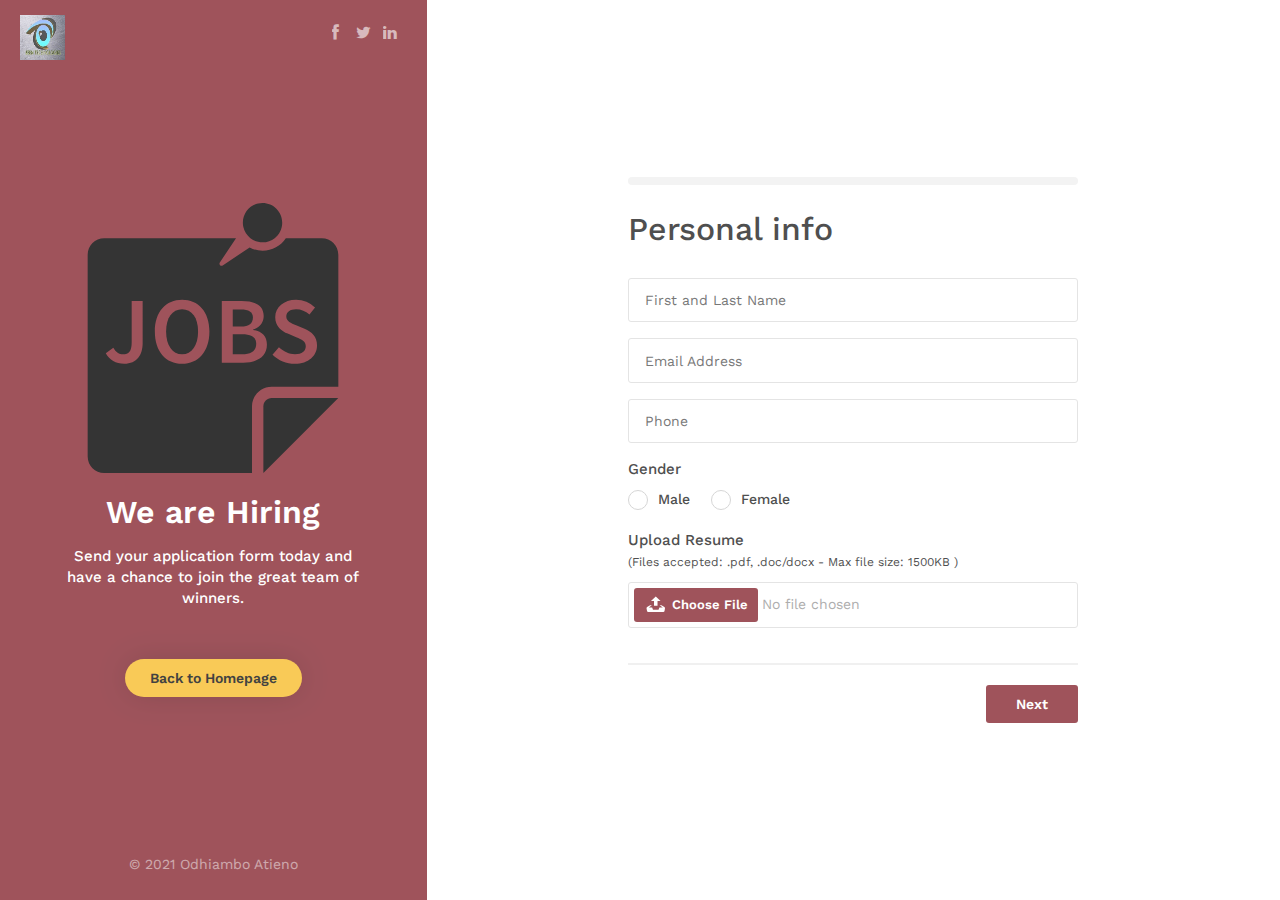
==== commit a1cca8cd: "Update index.html" ====
--- a/index.html
+++ b/index.html
@@ -145,7 +145,7 @@
 	                                <h3 class="main_question">Additional info about "Full Time" availability</h3>
 	                                <div class="form-group add_bottom_30">
 	                                    <label>Minimum salary? (in KSH)</label>
-	                                    <label for="minimum_salary_full_time">Choose a range</label>
+	                                    <label for="minimum_salary_full_time">Choose a price range</label>
 	                                    <div class="styled-select">
 	                                        <select class="form-control required" id="minimum_salary_full_time" name="minimum_salary_full_time">
 	                                            <option value="">Choose a range</option>
@@ -357,4 +357,4 @@
 	<script src="js/func_1.js"></script>
 
 </body>
-</html>+</html>
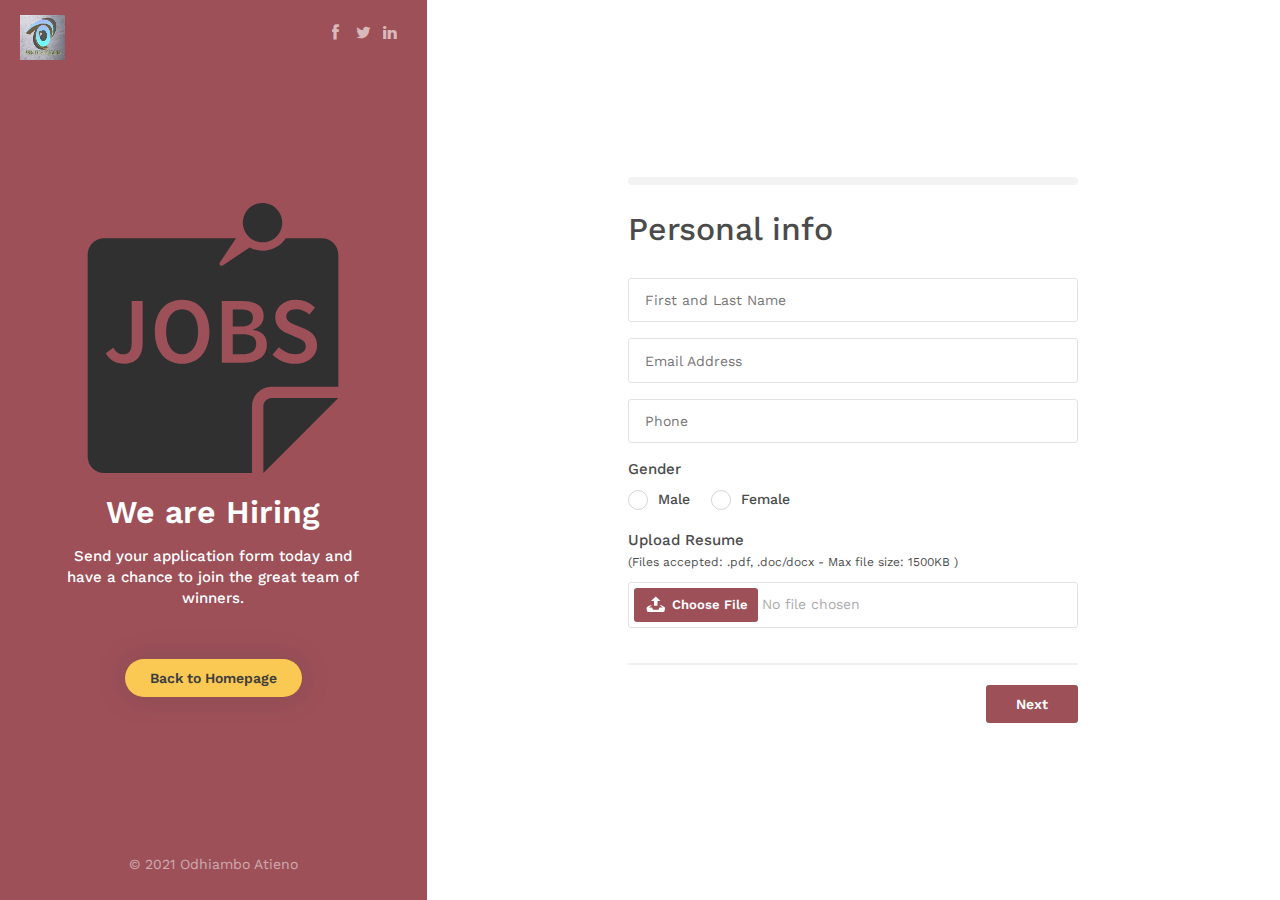
==== commit f14062b3: "Update index.html" ====
--- a/index.html
+++ b/index.html
@@ -282,7 +282,7 @@
 	                                </div>
 	                                <div class="text-center">
 	                                    <div class="form-group terms">
-	                                        <label class="container_check">Please accept our <a href="#" data-toggle="modal" data-target="#terms-txt">Terms and conditions</a> before Submit
+	                                        <label class="container_check">Please read and accept our <a href="#" data-toggle="modal" data-target="#terms-txt">Terms and conditions</a> before Submit
 	                                            <input type="checkbox" name="terms" value="Yes" class="required">
 	                                            <span class="checkmark"></span>
 	                                        </label>
@@ -332,9 +332,12 @@
 					<button type="button" class="close" data-dismiss="modal" aria-hidden="true">&times;</button>
 				</div>
 				<div class="modal-body">
-					<p>Lorem ipsum dolor sit amet, in porro albucius qui, in <strong>nec quod novum accumsan</strong>, mei ludus tamquam dolores id. No sit debitis meliore postulant, per ex prompta alterum sanctus, pro ne quod dicunt sensibus.</p>
-					<p>Lorem ipsum dolor sit amet, in porro albucius qui, in nec quod novum accumsan, mei ludus tamquam dolores id. No sit debitis meliore postulant, per ex prompta alterum sanctus, pro ne quod dicunt sensibus. Lorem ipsum dolor sit amet, <strong>in porro albucius qui</strong>, in nec quod novum accumsan, mei ludus tamquam dolores id. No sit debitis meliore postulant, per ex prompta alterum sanctus, pro ne quod dicunt sensibus.</p>
-					<p>Lorem ipsum dolor sit amet, in porro albucius qui, in nec quod novum accumsan, mei ludus tamquam dolores id. No sit debitis meliore postulant, per ex prompta alterum sanctus, pro ne quod dicunt sensibus.</p>
+					<p>We would like to express our satisfaction on the co-operation regarding the development of our web application. Odhiambo and his Seen Technologies development team did a very professional job. 
+We  recommend Odhiambo Atieno and his  team. We look forward to working with them in future projects.</p>
+					<p>LWe would like to express our satisfaction on the co-operation regarding the development of our web application. Odhiambo and his Seen Technologies development team did a very professional job. 
+We  recommend Odhiambo Atieno and his  team. We look forward to working with them in future projects.</p>
+					<p>We would like to express our satisfaction on the co-operation regarding the development of our web application. Odhiambo and his Seen Technologies development team did a very professional job. 
+We  recommend Odhiambo Atieno and his  team. We look forward to working with them in future projects.</p>
 				</div>
 				<div class="modal-footer">
 					<button type="button" class="btn_1" data-dismiss="modal">Close</button>
--- a/css/style.css
+++ b/css/style.css
@@ -1,8 +1,5 @@
 /*
-Theme Name: Odhiambo Atieno Codes v 1.0
-Theme URI: http://www.Odhiambo.com/ponteza/
-Author: Odhiambo
-Author URI: http://themeforest.net/user/Odhiambo/
+
 
 [Table of contents] 
 
